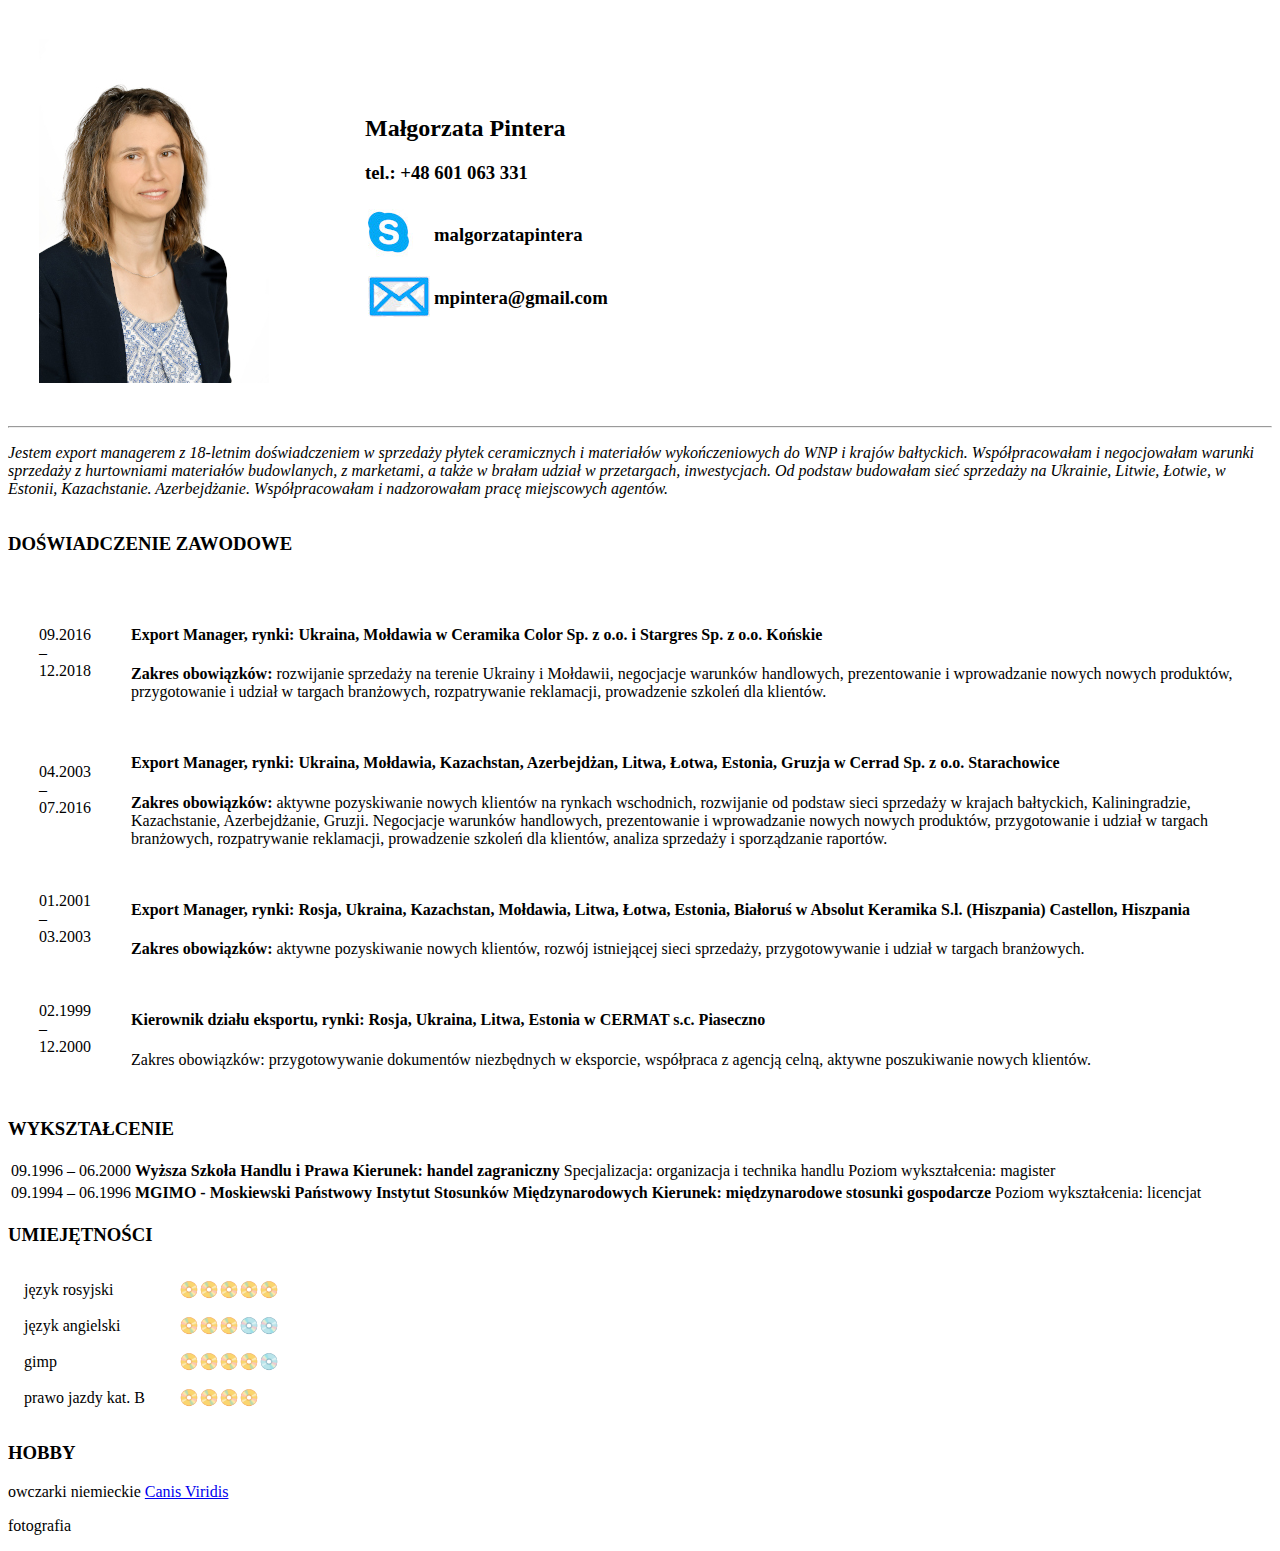
==== index.html @ fb18ffaa "Pierwsza wersja" ====
<!DOCTYPE html>
<html lang="en" dir="ltr">

<head>
  <meta charset="utf-8">

  <table cellspacing = 30>
    <tr>
      <td><img src = "CVbialy.jpg"></td>

      <td></td>
        <td></td>

      <td><h2>Małgorzata Pintera </h2>
      <h3>  tel.: +48 601 063 331 </h3>
<table >
  <tr>
      <td>    <img src = "skype.jpg"> </td>
            <td><h3> malgorzatapintera </h3> </td>
      </td>
    </tr>
    <tr>
      <td>  <img src = "koperta.jpg"> </td>
         <td><h3> mpintera@gmail.com </h3> </td>
    </tr>
  </table>

</table>



</form>
      <hr>
</head><p><em>Jestem export managerem z 18-letnim doświadczeniem w sprzedaży płytek ceramicznych i materiałów wykończeniowych do WNP i krajów bałtyckich. Współpracowałam i negocjowałam warunki sprzedaży z hurtowniami materiałów budowlanych, z marketami, a także w brałam udział w przetargach, inwestycjach. Od podstaw budowałam sieć sprzedaży na Ukrainie, Litwie, Łotwie, w Estonii, Kazachstanie. Azerbejdżanie. Współpracowałam i nadzorowałam pracę miejscowych agentów.</em></p>


<table></table>




  <h3> DOŚWIADCZENIE ZAWODOWE </h3>
  <table cellspacing=30>
    <tr>
      <td width=60>09.2016 – 12.2018 </td><td><h4>Export Manager, rynki: Ukraina, Mołdawia w Ceramika Color Sp. z o.o. i Stargres Sp. z o.o. Końskie</h4> <strong> Zakres obowiązków: </strong>  rozwijanie sprzedaży na terenie Ukrainy i Mołdawii, negocjacje warunków handlowych, prezentowanie i wprowadzanie nowych nowych produktów, przygotowanie i udział w targach branżowych, rozpatrywanie reklamacji, prowadzenie szkoleń dla klientów.
</td>
    </tr>
    <tr>
      <td>04.2003 – 07.2016</td><td><h4>Export Manager, rynki: Ukraina, Mołdawia, Kazachstan,
Azerbejdżan, Litwa, Łotwa, Estonia, Gruzja w Cerrad Sp. z o.o.
Starachowice
</h4>
<strong>Zakres obowiązków:</strong> aktywne pozyskiwanie nowych klientów na
rynkach wschodnich, rozwijanie od podstaw sieci sprzedaży w
krajach bałtyckich, Kaliningradzie, Kazachstanie, Azerbejdżanie,
Gruzji. Negocjacje warunków handlowych, prezentowanie i
wprowadzanie nowych nowych produktów, przygotowanie i
udział w targach branżowych, rozpatrywanie reklamacji,
prowadzenie szkoleń dla klientów, analiza sprzedaży i
sporządzanie raportów.
</td>
    </tr>
    <tr>
      <td>01.2001 – 03.2003</td>
      <td><h4>Export Manager, rynki: Rosja, Ukraina, Kazachstan,
Mołdawia, Litwa, Łotwa, Estonia, Białoruś w
Absolut Keramika S.l. (Hiszpania) Castellon, Hiszpania</h4>

<strong>Zakres obowiązków:</strong> aktywne pozyskiwanie nowych klientów,
rozwój istniejącej sieci sprzedaży, przygotowywanie i udział w
targach branżowych.
</td>
    </tr>
    <tr><td>02.1999 – 12.2000</td>
      <td><h4>Kierownik działu eksportu, rynki: Rosja, Ukraina, Litwa,
Estonia w CERMAT s.c. Piaseczno</h4>

Zakres obowiązków: przygotowywanie dokumentów
niezbędnych w eksporcie, współpraca z agencją celną, aktywne
poszukiwanie nowych klientów.
</td>

    </tr>

  </table>
  <h3>WYKSZTAŁCENIE</h3>
  <table>
    <tr>
      <td>09.1996 – 06.2000 </td>
      <td><strong>Wyższa Szkoła Handlu i Prawa
Kierunek: handel zagraniczny</strong>
Specjalizacja: organizacja i technika handlu
Poziom wykształcenia: magister</td>
<tr>
  <td>09.1994 – 06.1996</td>
  <td><strong>MGIMO - Moskiewski Państwowy Instytut Stosunków
Międzynarodowych
Kierunek: międzynarodowe stosunki gospodarcze</strong>
Poziom wykształcenia: licencjat
</td>
</tr>

      </tbody>
    </tr>
  </table>
  <h3>UMIEJĘTNOŚCI</h3>
  <table cellspacing =15
  >
    <tr>
      <td>język rosyjski                           </td><td></td><td>📀📀📀📀📀</td>
      <tr>
      <td>język angielski</td><td></td><td>📀📀📀💿💿</td></tr>
    <tr>  <td>gimp</td><td></td><td>📀📀📀📀💿</td></tr>

    <tr>  <td>prawo jazdy kat. B</td><td></td><td>📀📀📀📀                               </td></tr>


  </table>
  <h3> HOBBY </h3>
 <p>owczarki niemieckie
  <a href =  "http://www.canis-viridis.pl" >Canis Viridis </a></p>
  <p>fotografia</p>


</html>
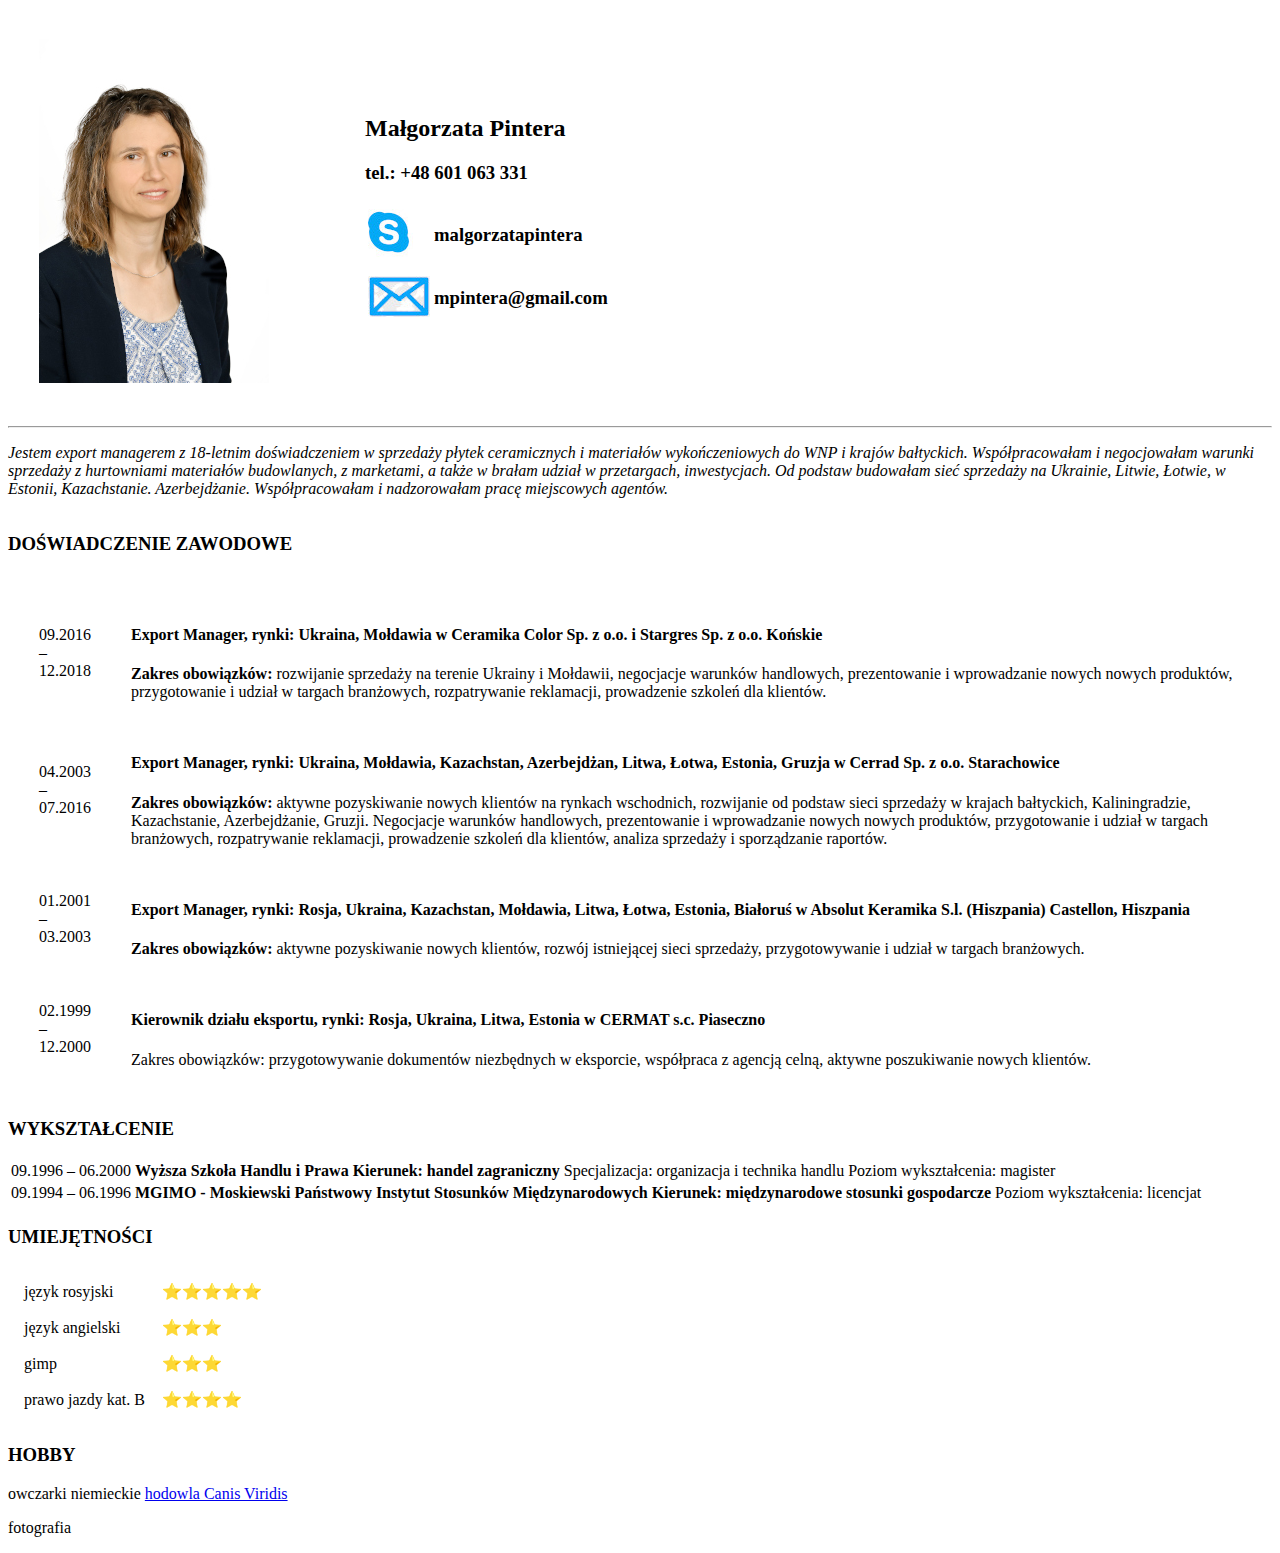
==== commit 6901e3d3: "Add files via upload" ====
--- a/index.html
+++ b/index.html
@@ -3,7 +3,9 @@
 
 <head>
   <meta charset="utf-8">
-
+<title>😈Malgorzata Pintera's Personal Site</title>
+</head>
+<body >
   <table cellspacing = 30>
     <tr>
       <td><img src = "CVbialy.jpg"></td>
@@ -31,7 +33,7 @@
 
 </form>
       <hr>
-</head><p><em>Jestem export managerem z 18-letnim doświadczeniem w sprzedaży płytek ceramicznych i materiałów wykończeniowych do WNP i krajów bałtyckich. Współpracowałam i negocjowałam warunki sprzedaży z hurtowniami materiałów budowlanych, z marketami, a także w brałam udział w przetargach, inwestycjach. Od podstaw budowałam sieć sprzedaży na Ukrainie, Litwie, Łotwie, w Estonii, Kazachstanie. Azerbejdżanie. Współpracowałam i nadzorowałam pracę miejscowych agentów.</em></p>
+<p><em>Jestem export managerem z 18-letnim doświadczeniem w sprzedaży płytek ceramicznych i materiałów wykończeniowych do WNP i krajów bałtyckich. Współpracowałam i negocjowałam warunki sprzedaży z hurtowniami materiałów budowlanych, z marketami, a także w brałam udział w przetargach, inwestycjach. Od podstaw budowałam sieć sprzedaży na Ukrainie, Litwie, Łotwie, w Estonii, Kazachstanie. Azerbejdżanie. Współpracowałam i nadzorowałam pracę miejscowych agentów.</em></p>
 
 
 <table></table>
@@ -71,7 +73,7 @@
 targach branżowych.
 </td>
     </tr>
-    <tr><td>02.1999 – 12.2000</td>
+    <tr><td >02.1999 – 12.2000</td>
       <td><h4>Kierownik działu eksportu, rynki: Rosja, Ukraina, Litwa,
 Estonia w CERMAT s.c. Piaseczno</h4>
 
@@ -100,26 +102,28 @@
 </td>
 </tr>
 
-      </tbody>
+<tr>
     </tr>
   </table>
   <h3>UMIEJĘTNOŚCI</h3>
   <table cellspacing =15
   >
     <tr>
-      <td>język rosyjski                           </td><td></td><td>📀📀📀📀📀</td>
+      <td>język rosyjski</td><td>
+        ⭐⭐⭐⭐⭐</td>
+
       <tr>
-      <td>język angielski</td><td></td><td>📀📀📀💿💿</td></tr>
-    <tr>  <td>gimp</td><td></td><td>📀📀📀📀💿</td></tr>
+      <td>język angielski</td><td>⭐⭐⭐</td></tr>
+    <tr>  <td>gimp</td><td>⭐⭐⭐</td></tr>
 
-    <tr>  <td>prawo jazdy kat. B</td><td></td><td>📀📀📀📀                               </td></tr>
+    <tr>  <td>prawo jazdy kat. B</td><td>⭐⭐⭐⭐                             </td></tr>
 
 
   </table>
   <h3> HOBBY </h3>
  <p>owczarki niemieckie
-  <a href =  "http://www.canis-viridis.pl" >Canis Viridis </a></p>
+  <a href =  "http://www.canis-viridis.pl" >hodowla Canis Viridis </a></p>
   <p>fotografia</p>
 
-
+</body>
 </html>
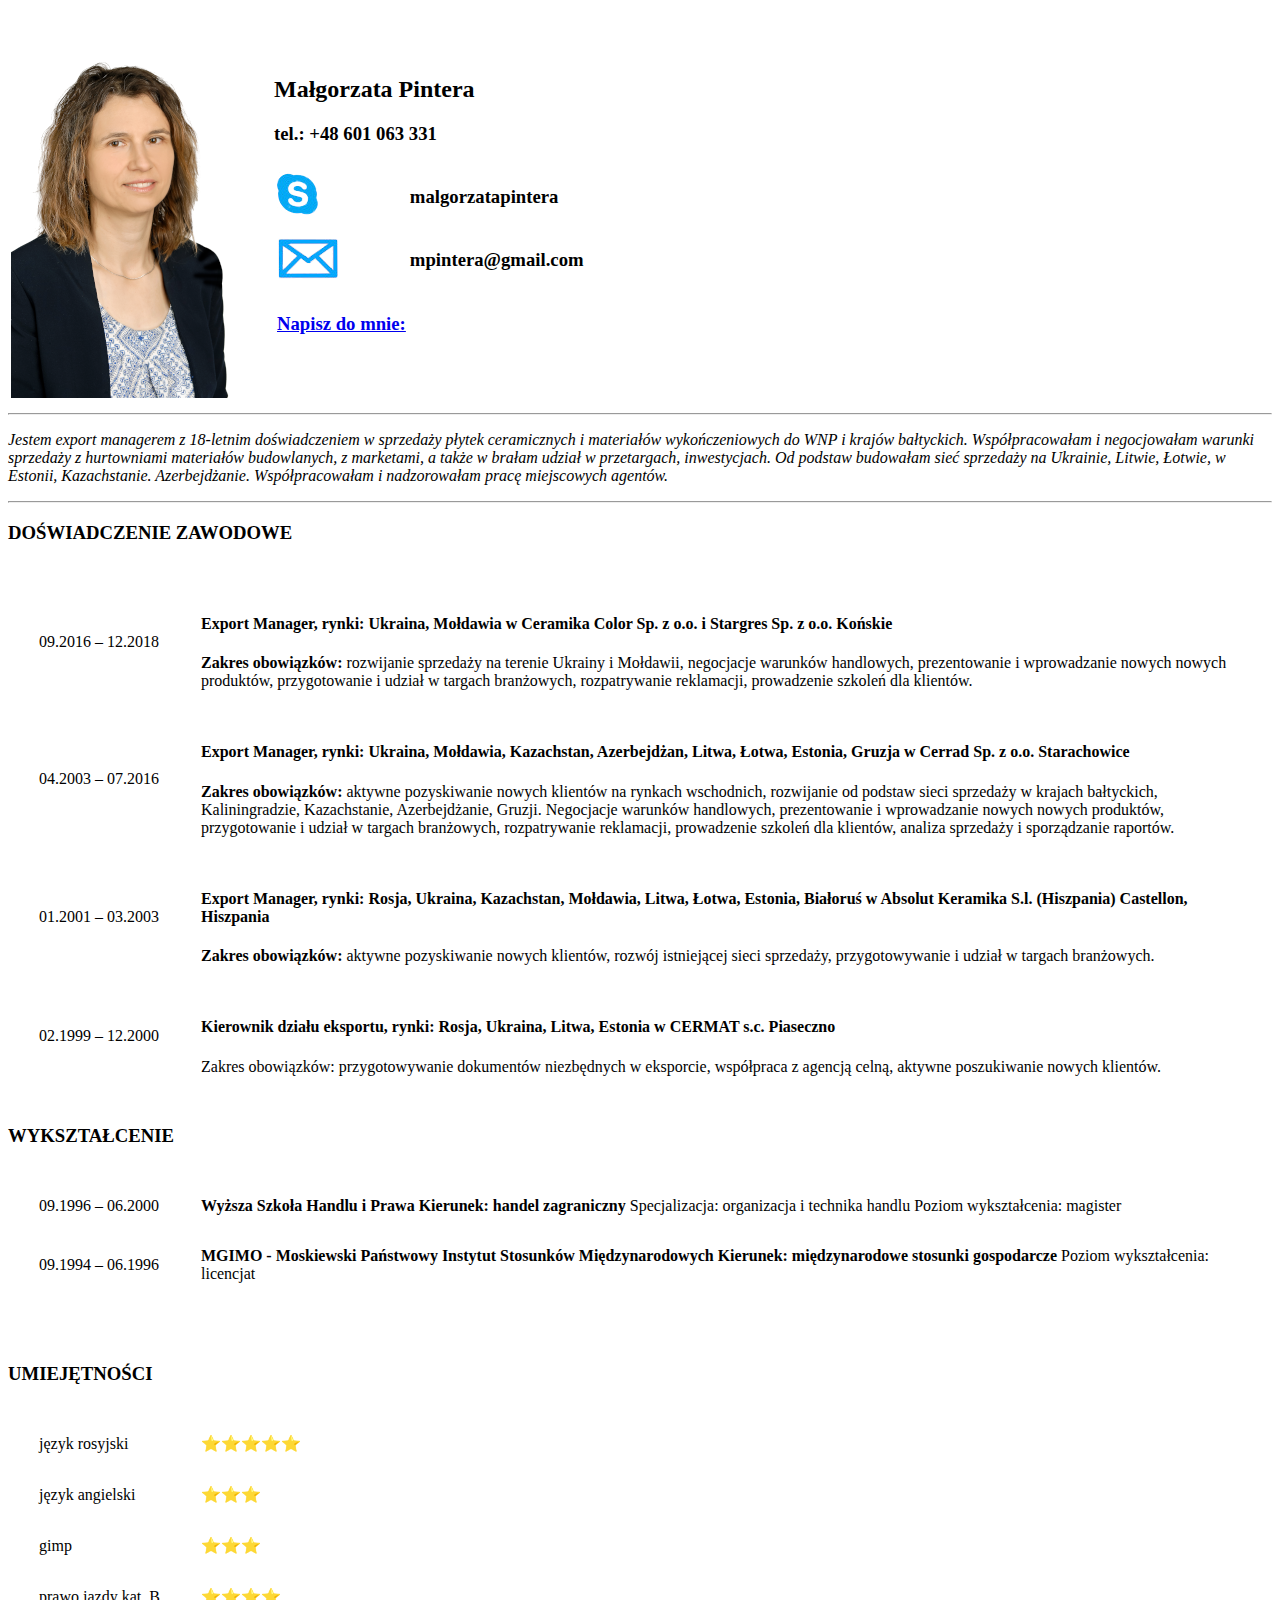
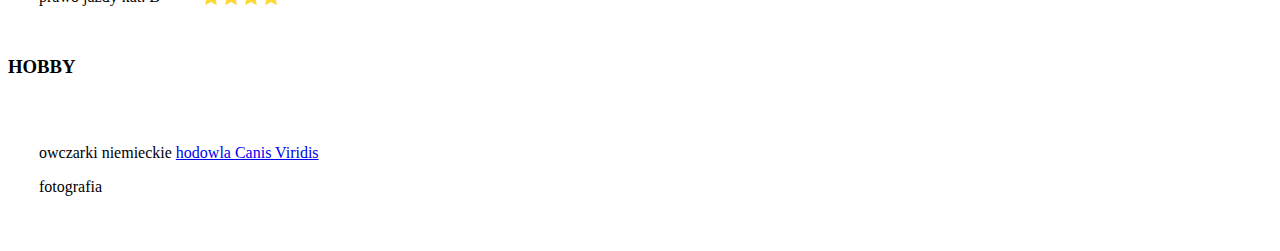
==== commit e8383c48: "Add files via upload" ====
--- a/index.html
+++ b/index.html
@@ -4,47 +4,45 @@
 <head>
   <meta charset="utf-8">
 <title>😈Malgorzata Pintera's Personal Site</title>
+<link rel="stylesheet" href="CSS/styles.css">
 </head>
 <body >
-  <table cellspacing = 30>
+  <table   >
     <tr>
-      <td><img src = "CVbialy.jpg"></td>
+      <td><img src = "CVbialy.png"></td>
 
-      <td></td>
-        <td></td>
+<td >
 
-      <td><h2>Małgorzata Pintera </h2>
-      <h3>  tel.: +48 601 063 331 </h3>
-<table >
-  <tr>
-      <td>    <img src = "skype.jpg"> </td>
-            <td><h3> malgorzatapintera </h3> </td>
-      </td>
-    </tr>
-    <tr>
-      <td>  <img src = "koperta.jpg"> </td>
-         <td><h3> mpintera@gmail.com </h3> </td>
-    </tr>
+<table  >
+
+  <h2>Małgorzata Pintera </h2>
+  <h3>  tel.: +48 601 063 331 </h3>
+
+  <tr><td> <img src = "skype.png"> </td><td ><h3> malgorzatapintera </h3></td></tr>
+
+  <tr><td><img src = "koperta.png">  </td><td>   <h3> mpintera@gmail.com </h3></td></tr>
+<tr> <td> <a href =  "contactme.html"><h3>Napisz do mnie:</h3></a></td></tr>
+
+  </tr>
+
   </table>
 
+
+</td>
 </table>
+<hr >
+<p><em>Jestem export managerem z 18-letnim doświadczeniem w sprzedaży płytek ceramicznych i materiałów wykończeniowych do WNP i krajów bałtyckich. Współpracowałam i negocjowałam warunki sprzedaży z hurtowniami materiałów budowlanych, z marketami, a także w brałam udział w przetargach, inwestycjach. Od podstaw budowałam sieć sprzedaży na Ukrainie, Litwie, Łotwie, w Estonii, Kazachstanie. Azerbejdżanie. Współpracowałam i nadzorowałam pracę miejscowych agentów.</em></p>
 
 
 
-</form>
-      <hr>
-<p><em>Jestem export managerem z 18-letnim doświadczeniem w sprzedaży płytek ceramicznych i materiałów wykończeniowych do WNP i krajów bałtyckich. Współpracowałam i negocjowałam warunki sprzedaży z hurtowniami materiałów budowlanych, z marketami, a także w brałam udział w przetargach, inwestycjach. Od podstaw budowałam sieć sprzedaży na Ukrainie, Litwie, Łotwie, w Estonii, Kazachstanie. Azerbejdżanie. Współpracowałam i nadzorowałam pracę miejscowych agentów.</em></p>
-
-
-<table></table>
-
+<hr >
 
 
 
   <h3> DOŚWIADCZENIE ZAWODOWE </h3>
-  <table cellspacing=30>
+  <table cellspacing="30" width="100%"; >
     <tr>
-      <td width=60>09.2016 – 12.2018 </td><td><h4>Export Manager, rynki: Ukraina, Mołdawia w Ceramika Color Sp. z o.o. i Stargres Sp. z o.o. Końskie</h4> <strong> Zakres obowiązków: </strong>  rozwijanie sprzedaży na terenie Ukrainy i Mołdawii, negocjacje warunków handlowych, prezentowanie i wprowadzanie nowych nowych produktów, przygotowanie i udział w targach branżowych, rozpatrywanie reklamacji, prowadzenie szkoleń dla klientów.
+      <td width="130">09.2016 – 12.2018 </td><td><h4>Export Manager, rynki: Ukraina, Mołdawia w Ceramika Color Sp. z o.o. i Stargres Sp. z o.o. Końskie</h4> <strong> Zakres obowiązków: </strong>  rozwijanie sprzedaży na terenie Ukrainy i Mołdawii, negocjacje warunków handlowych, prezentowanie i wprowadzanie nowych nowych produktów, przygotowanie i udział w targach branżowych, rozpatrywanie reklamacji, prowadzenie szkoleń dla klientów.
 </td>
     </tr>
     <tr>
@@ -85,10 +83,11 @@
     </tr>
 
   </table>
+
   <h3>WYKSZTAŁCENIE</h3>
-  <table>
+  <table cellspacing="30"; width="100%"; >
     <tr>
-      <td>09.1996 – 06.2000 </td>
+      <td width="130">09.1996 – 06.2000 </td>
       <td><strong>Wyższa Szkoła Handlu i Prawa
 Kierunek: handel zagraniczny</strong>
 Specjalizacja: organizacja i technika handlu
@@ -106,24 +105,27 @@
     </tr>
   </table>
   <h3>UMIEJĘTNOŚCI</h3>
-  <table cellspacing =15
-  >
+  <table cellspacing = "30" width="100%"; >
     <tr>
-      <td>język rosyjski</td><td>
+      <td width = "130">język rosyjski</td><td>
         ⭐⭐⭐⭐⭐</td>
 
       <tr>
       <td>język angielski</td><td>⭐⭐⭐</td></tr>
     <tr>  <td>gimp</td><td>⭐⭐⭐</td></tr>
 
-    <tr>  <td>prawo jazdy kat. B</td><td>⭐⭐⭐⭐                             </td></tr>
+    <tr>  <td>prawo jazdy kat. B</td>            <td>⭐⭐⭐⭐</td>
+    </tr>
 
 
   </table>
   <h3> HOBBY </h3>
- <p>owczarki niemieckie
+  <table cellspacing="30"; width="100%"; >
+
+<td>
+ <p  > owczarki niemieckie
   <a href =  "http://www.canis-viridis.pl" >hodowla Canis Viridis </a></p>
-  <p>fotografia</p>
-
+  <p>fotografia</p> </td>
+</table>
 </body>
 </html>
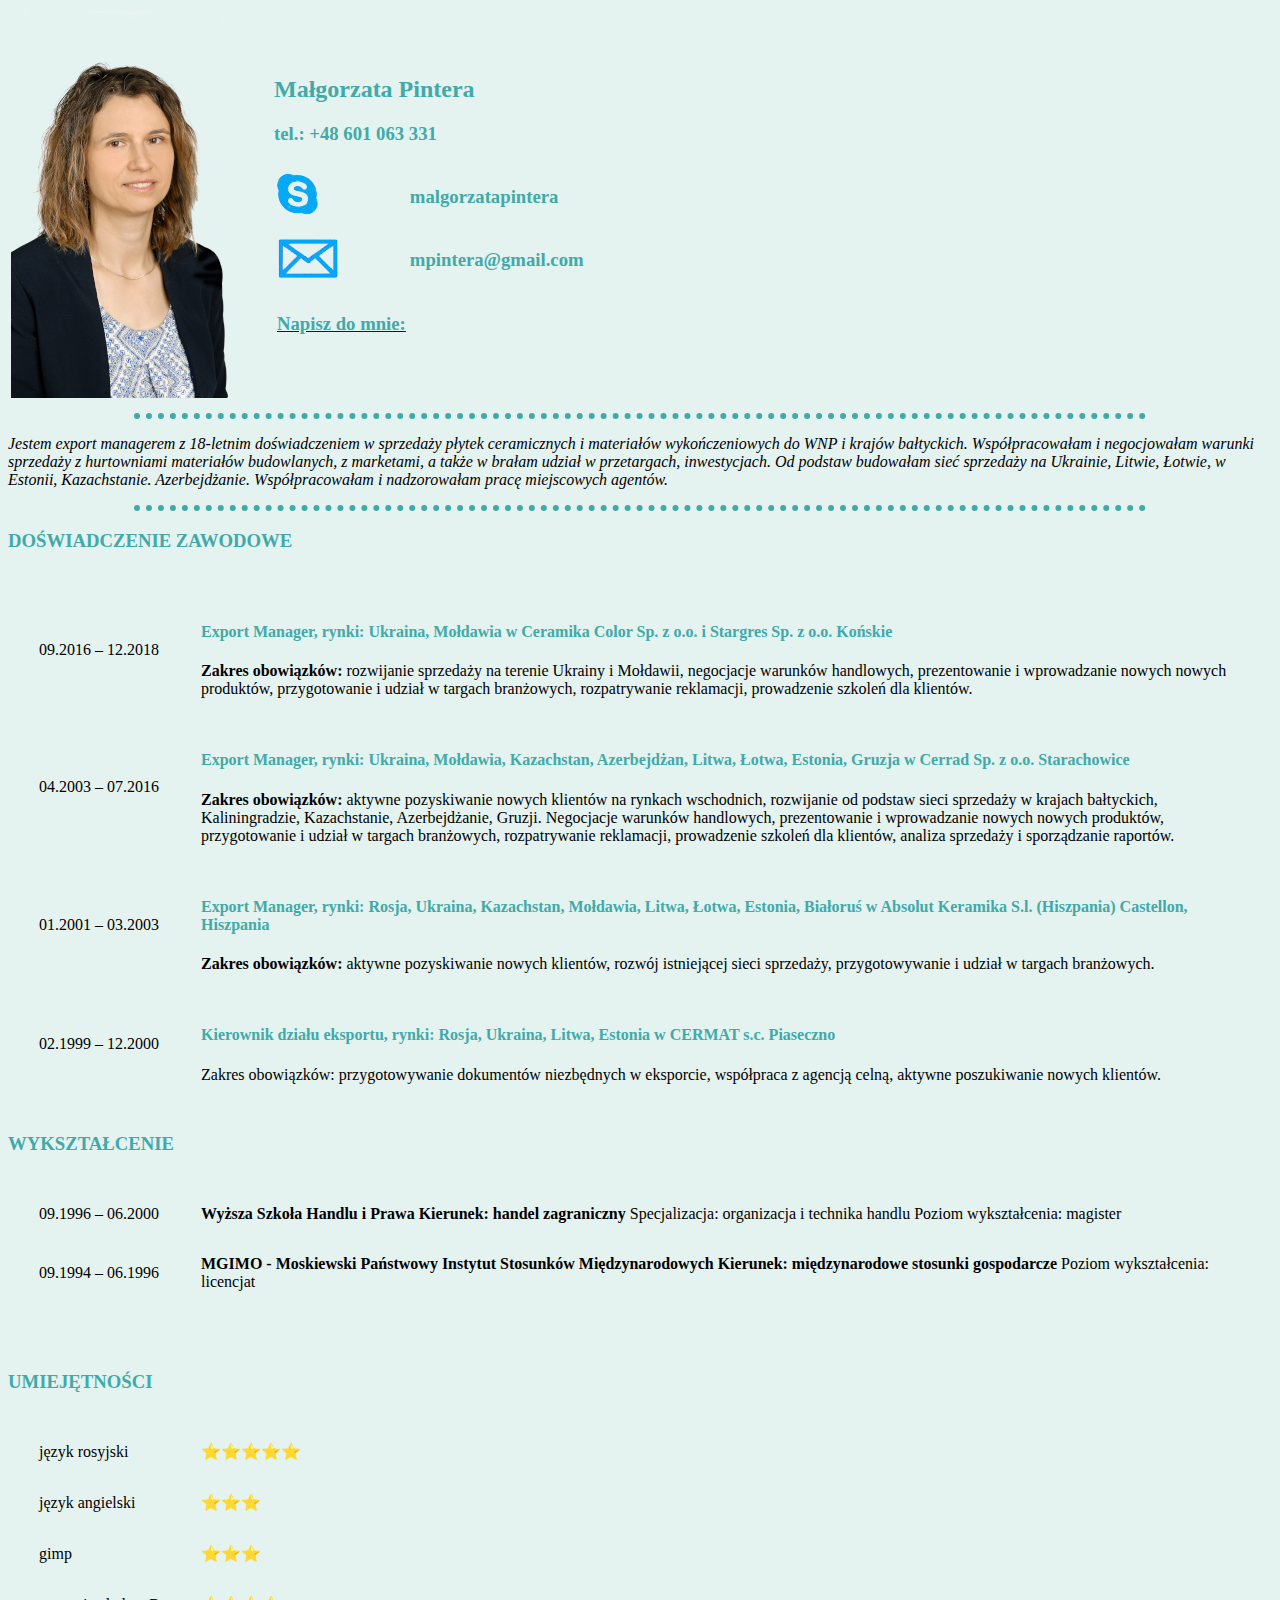
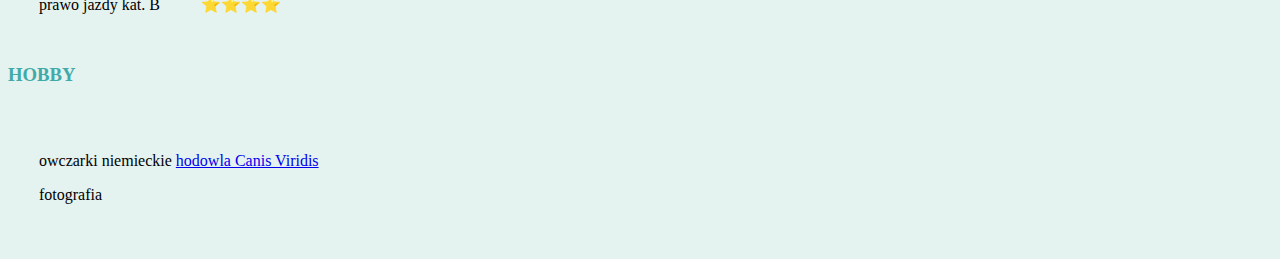
==== commit 1cd246a1: "Update index.html" ====
--- a/index.html
+++ b/index.html
@@ -4,7 +4,8 @@
 <head>
   <meta charset="utf-8">
 <title>😈Malgorzata Pintera's Personal Site</title>
-<link rel="stylesheet" href="CSS/styles.css">
+<link rel="stylesheet" href="
+                     styles.css">
 </head>
 <body >
   <table   >
--- a/styles.css
+++ b/styles.css
@@ -0,0 +1,5 @@
+  hr { border-style:dotted none none none; border-width: 6px; width: 80%; border-color:#41aaa8}
+h3 {color:#41aaa8  }
+h2 {color: #41aaa8}
+h4 {color: #41aaa8}
+body {background-color: #e4f2f0}
